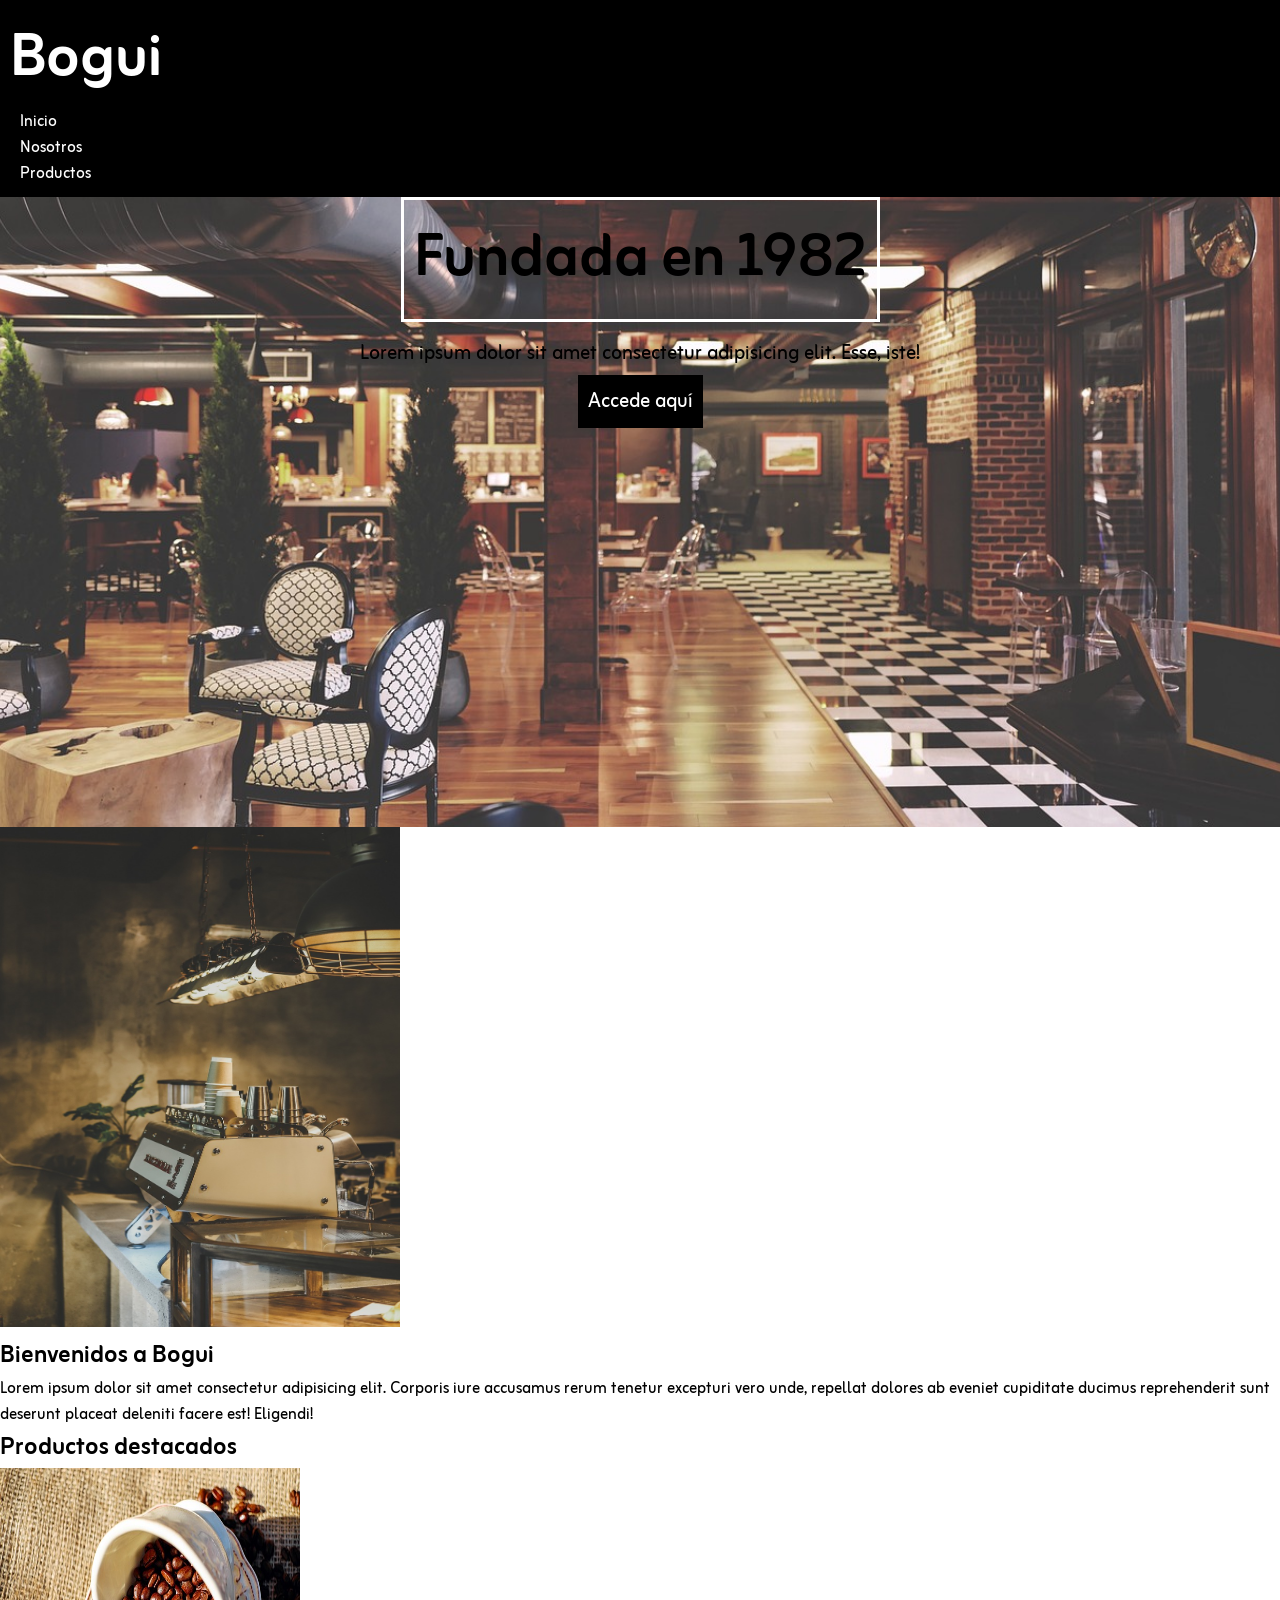
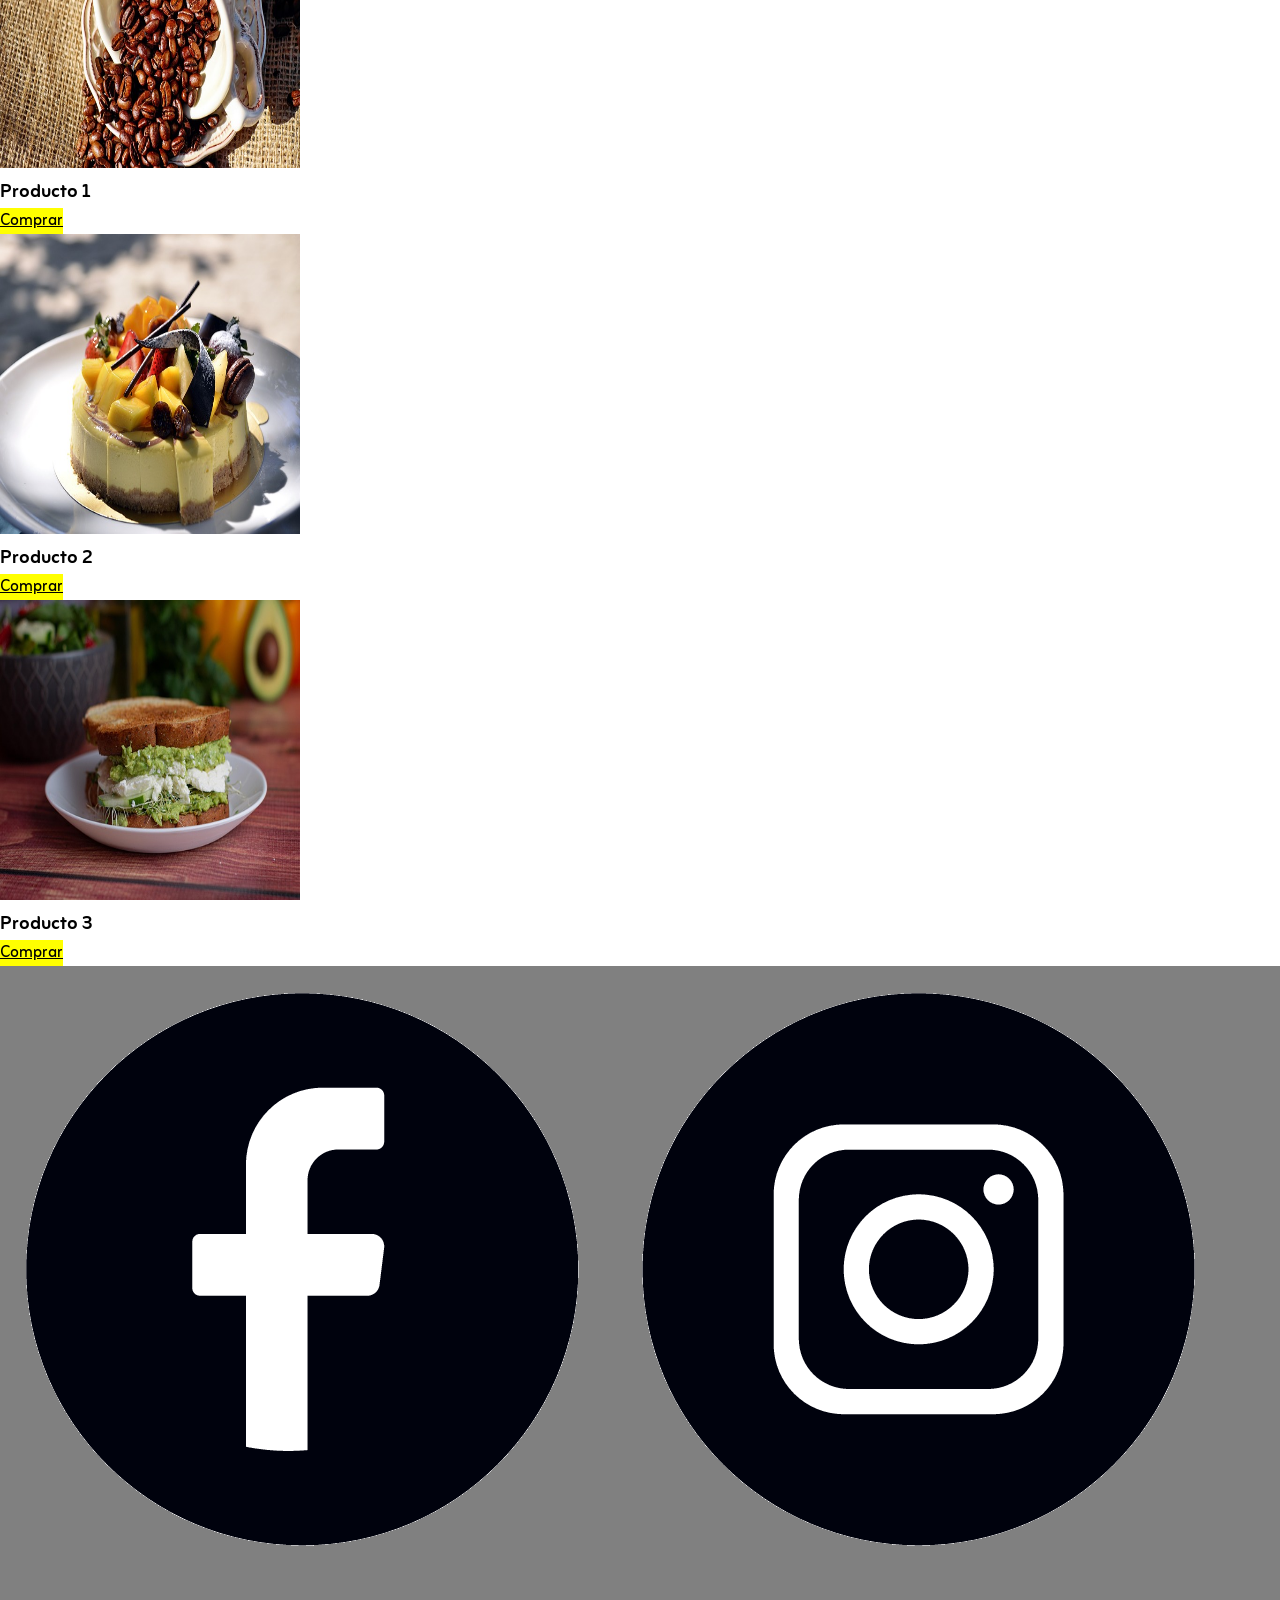
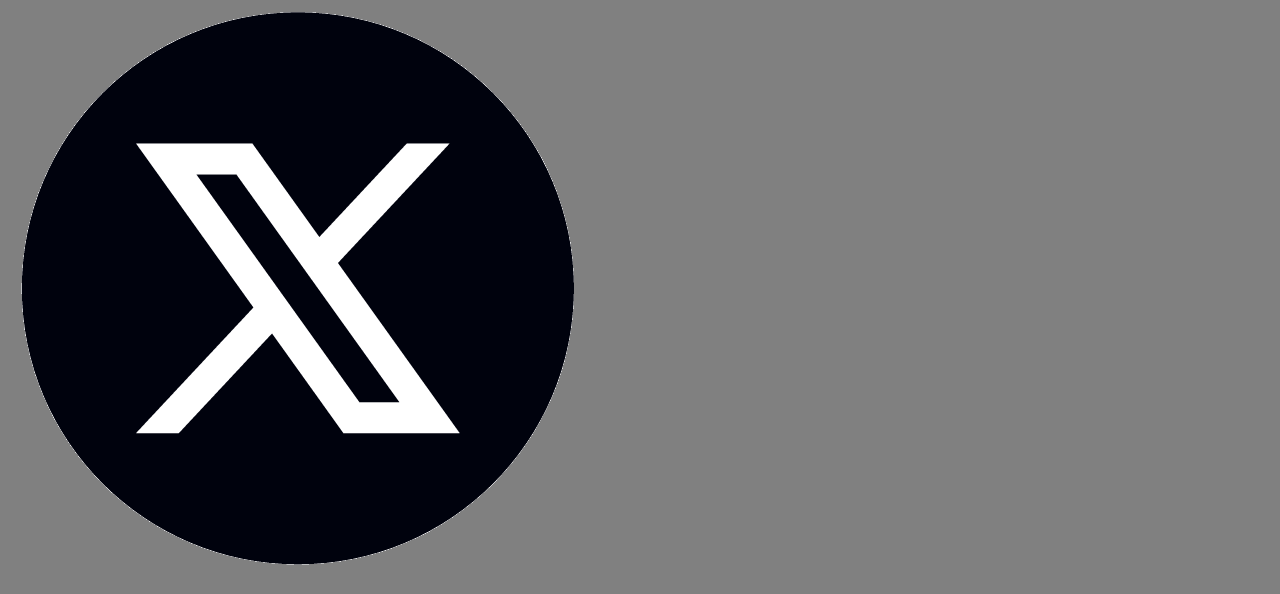
==== index.html @ 540a4c0b "prueba 1" ====
<!DOCTYPE html>
<html lang="es">
<head>
    <meta charset="UTF-8">
    <meta name="viewport" content="width=, initial-scale=1.0">
    <title>Bogui</title>
    <link rel="stylesheet" href="./css/style.css">
</head>
<body>
    <header> <!--encabezado-->
        <h1>Bogui</h1>
        <nav> <!--barra de navegación-->
            <ul>
                <li><a href="./index.html">Inicio</a></a></li>
                <li><a href="./pages/nosotros.html">Nosotros</a></li>
                <li><a href="./pages/productos.html">Productos</a></a></li>
            </ul>
        </nav>
    </header>
    <main> <!--cuerpo-->
        <section class="hero"> <!--sección banner-->
            <h2>Fundada en 1982</h2>
            <p>Lorem ipsum dolor sit amet consectetur adipisicing elit. Esse, iste!
            </p>
            <a href="https://www.cadena3.com/" target="_blank">Accede aquí</a>
            </a>
        </section>
        <section class="bienvenidos">
            <img src="./img/cafeteria.jpg" alt="Cafetería">
            <h2>Bienvenidos a Bogui</h2>
            <p>Lorem ipsum dolor sit amet consectetur adipisicing elit. Corporis iure accusamus rerum tenetur excepturi vero unde, repellat dolores ab eveniet cupiditate ducimus reprehenderit sunt deserunt placeat deleniti facere est! Eligendi!</p>
        </section>       
        <section class="productos">
            <h2>Productos destacados</h2> <!--sección tarjetas-->
            <div>
                <img src="./img/cafe.jpg" alt="Café">
                <h3>Producto 1</h3>
                <a href="" class="botones">Comprar</a>
            </div>
            <div>
                <img src="./img/torta.jpg" alt="Repostería">
                <h3>Producto 2</h3>
                <a href="" class="botones">Comprar</a>
            </div>
            <div>
                <img src="./img/sandwich.jpg" alt="Desayunos">
                <h3>Producto 3</h3>
                <a href="" class="botones">Comprar</a>
            </div>
        </section>
    </main>
    <footer>
        <a href="https://www.facebook.com/?locale=es_LA" target="_blank"><img src="./img/Facebook.png" alt="Facebook"></a>
        <a href="https://www.instagram.com/" target="_blank"><img src="./img/instagram.png" alt="Instagram"></a>
        <a href="https://www.facebook.com/?locale=es_LA" target="_blank"><img src="./img/tuiter.png" alt="Tuiter"></a>
    </footer>
</body>
</html>
---- css/style.css ----
@import url('https://fonts.googleapis.com/css2?family=Poppins:ital,wght@0,100;0,200;0,300;0,400;0,500;0,600;0,700;0,800;0,900;1,100;1,200;1,300;1,400;1,500;1,600;1,700;1,800;1,900&family=Zain:ital,wght@0,200;0,300;0,400;0,700;0,800;0,900;1,300;1,400&display=swap');

*{                 /*---- saca el estilo del navegador----*/
    margin: 0;
    padding: 0;
}

body{
    font-family: "Zain", sans-serif;
}

/*!----------------------------header-----------------------------------------------------------------*/

header{
    background-color: black;
    padding: 10px; /*separa los elementos del bode*/
}

h1{ /*da formato a los h1*/
    color: white;
    font-size: 60px; 
    font-style: normal;
}

header nav ul{ /*saca las viñetas de la ul*/
    list-style: none;
}

header nav ul li a{ /*saca el decorado al a */
    text-decoration: none;
    color: white;
    margin: 10px; /*separa los elementos de la barra de navegación*/
}


/*?-----------------------main------------------------------------------------------------------------*/
.hero{
    text-align: center;
    height: 70vh; /*le doy tamaño que se acomode al alto del navegador del dispositivo*/
    background-image: url(../img/banner.jpg); /*coloco la imagen de fondo del contenedor*/
    background-size: cover; /*hace que se acomode la imagen al tamaño del contenedor*/
    background-repeat: no-repeat;
    background-position: center;
    background-attachment: fixed; /*desplaza la imagen */
}

.hero h2{
        font-size: 60px;
        border: 3px solid white; /*realiza el bode del h2 del banner*/
        display: inline-block;
        padding: 10px;
}

.hero p{
    font-size: 20px;
    margin: 15px 15px; /*separa el p del botón por encima y por debajo 15px*/
}

.hero a{
    text-decoration: none; /*saca ek subrayado del enlace*/
    color:white;
    background-color: black;
    font-size: 20px;
    padding: 10px; /*airea el link de la caja en 10px*/
}

.botones {
    color: black;
    background-color: yellow;

}

.bienvenidos img{
    width: 400px;
    height: 500px;
}

.productos div img{
    width: 300px;
    height: 300px;
}

/**-----------------------footer----------------------------------------------------------------------*/

footer{
    background-color: grey;
}
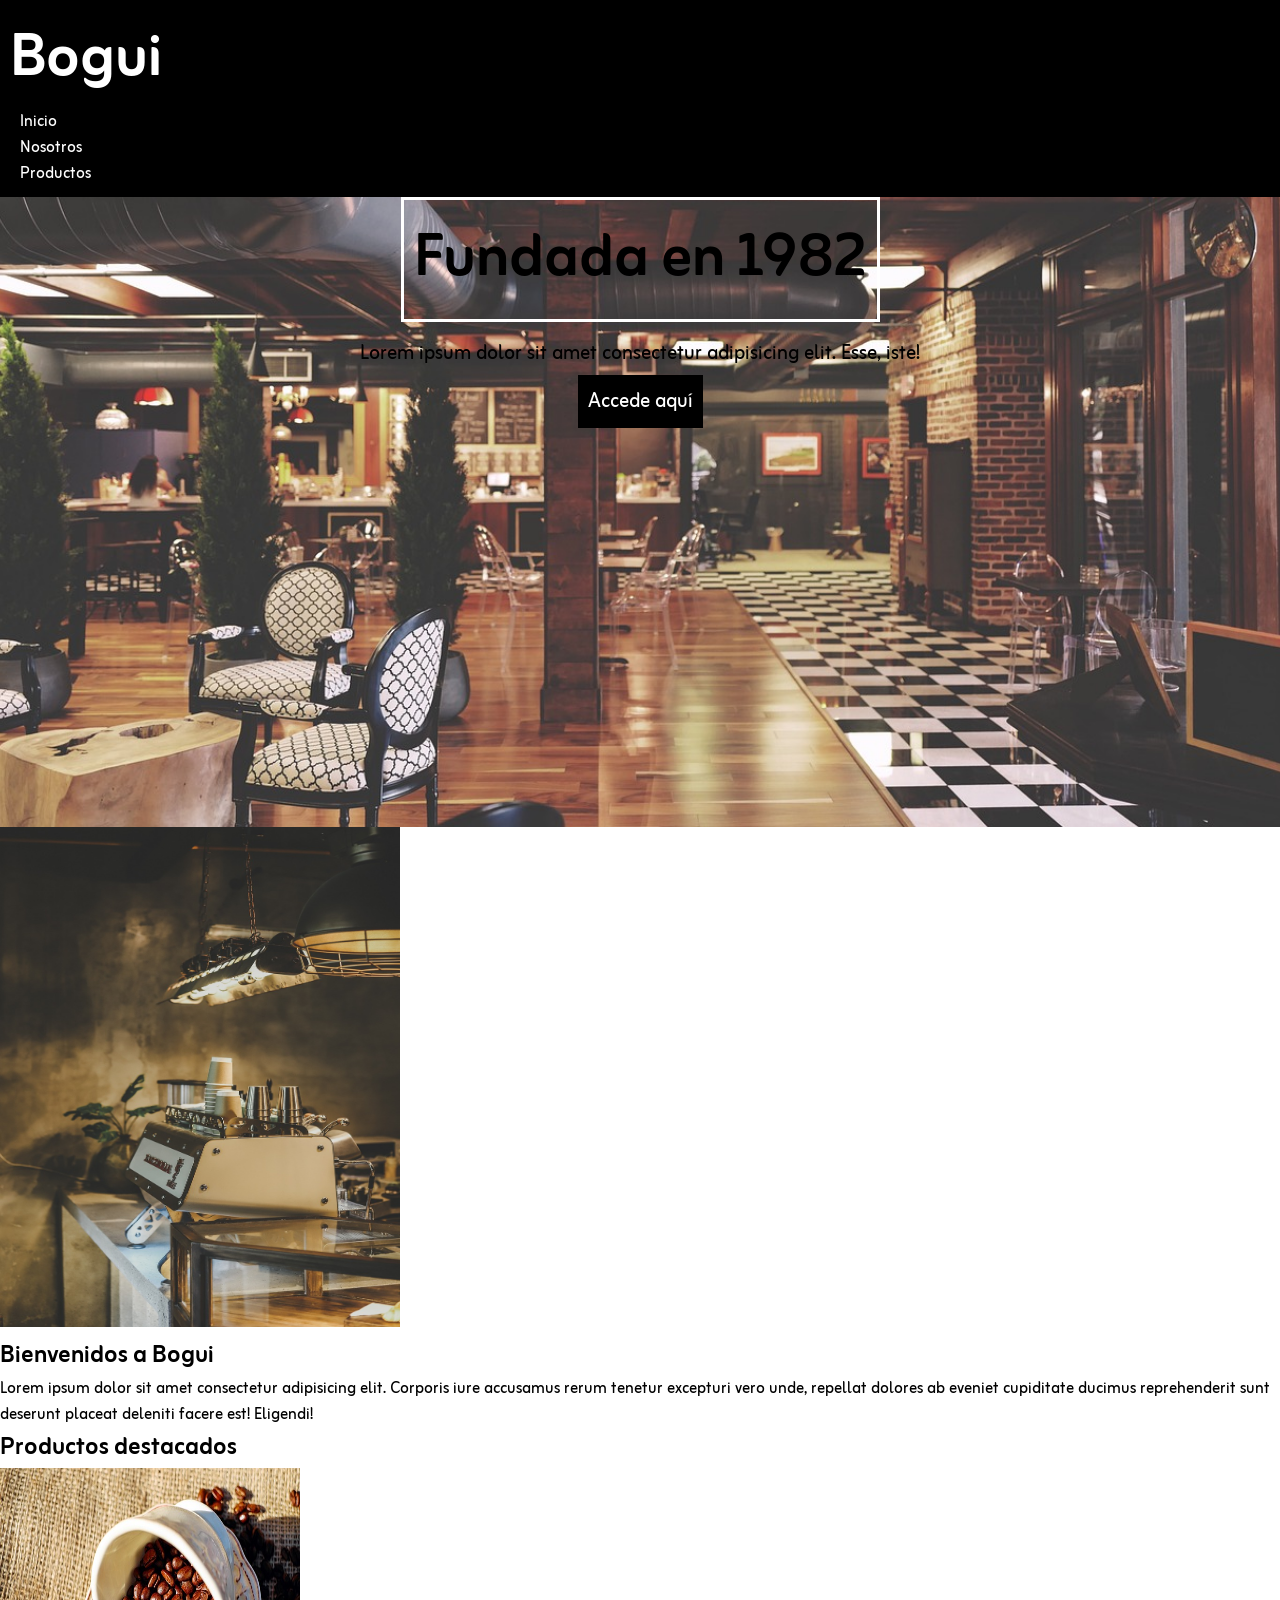
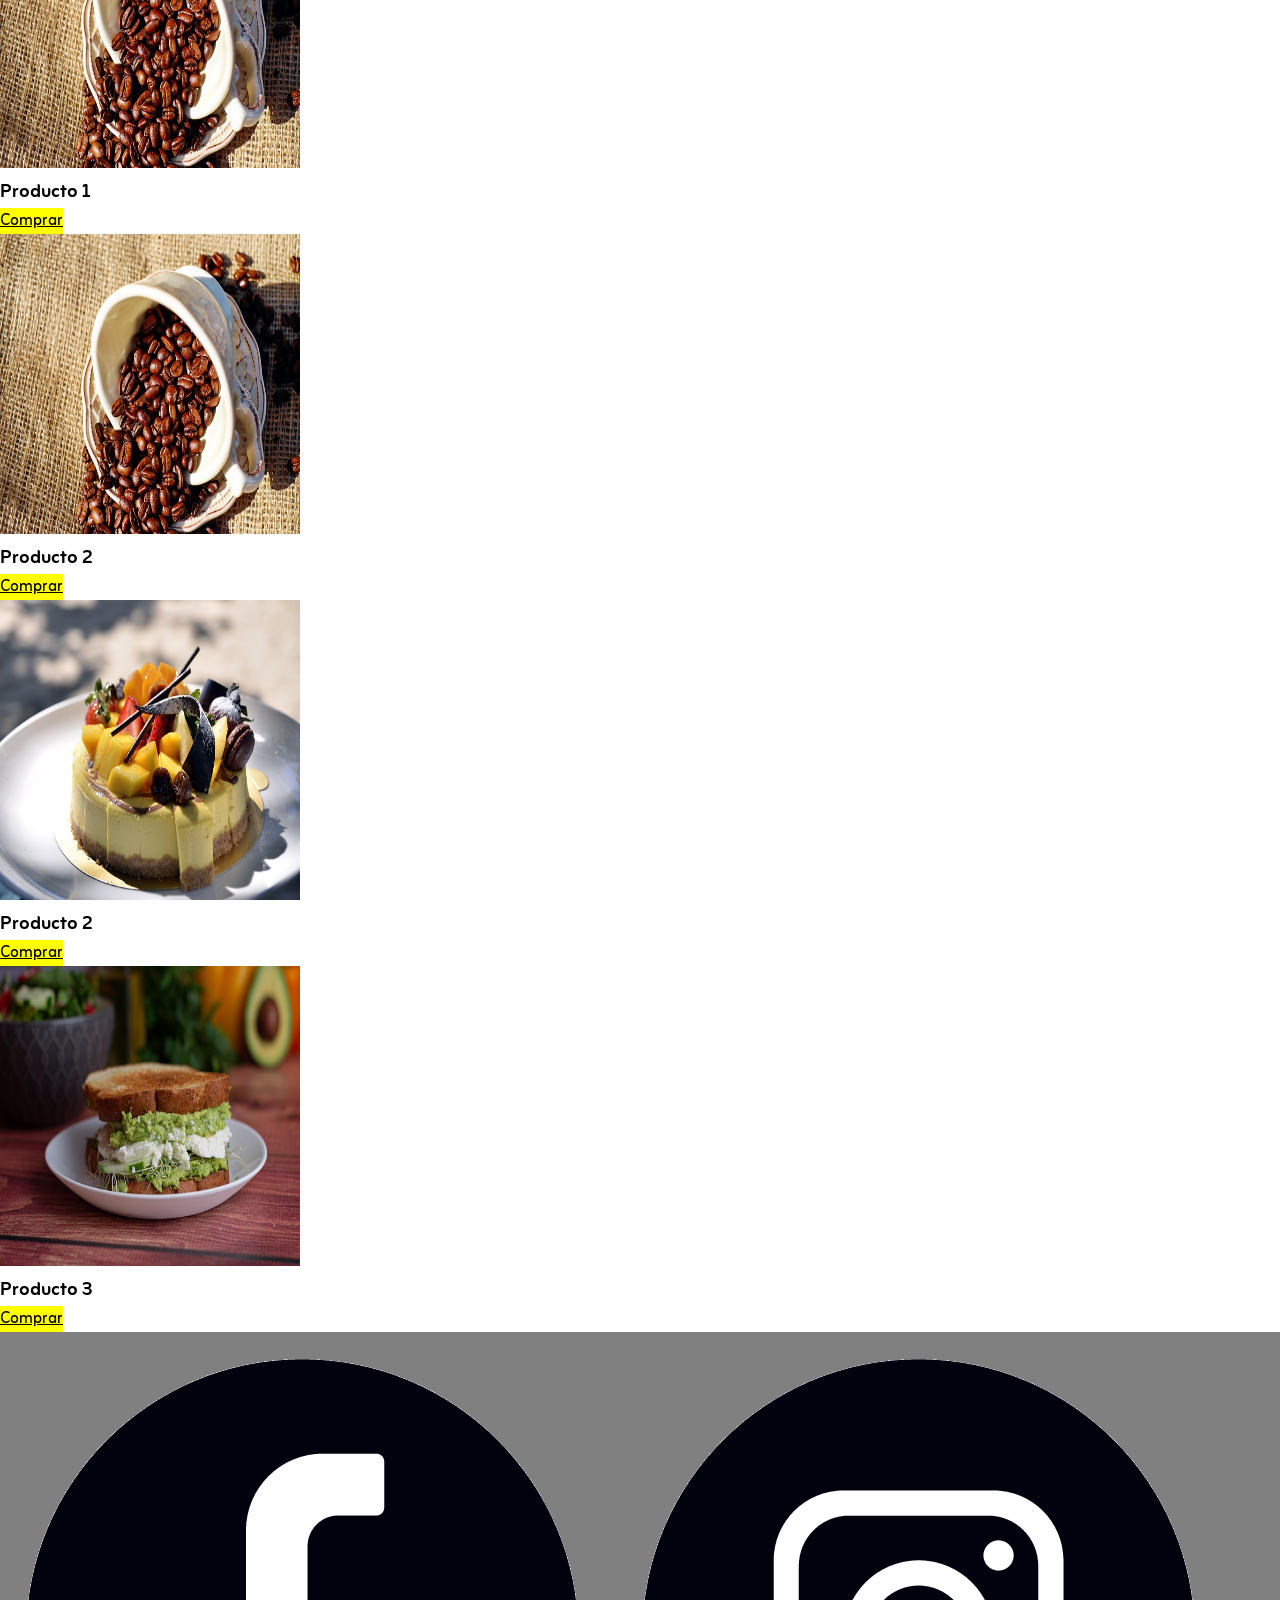
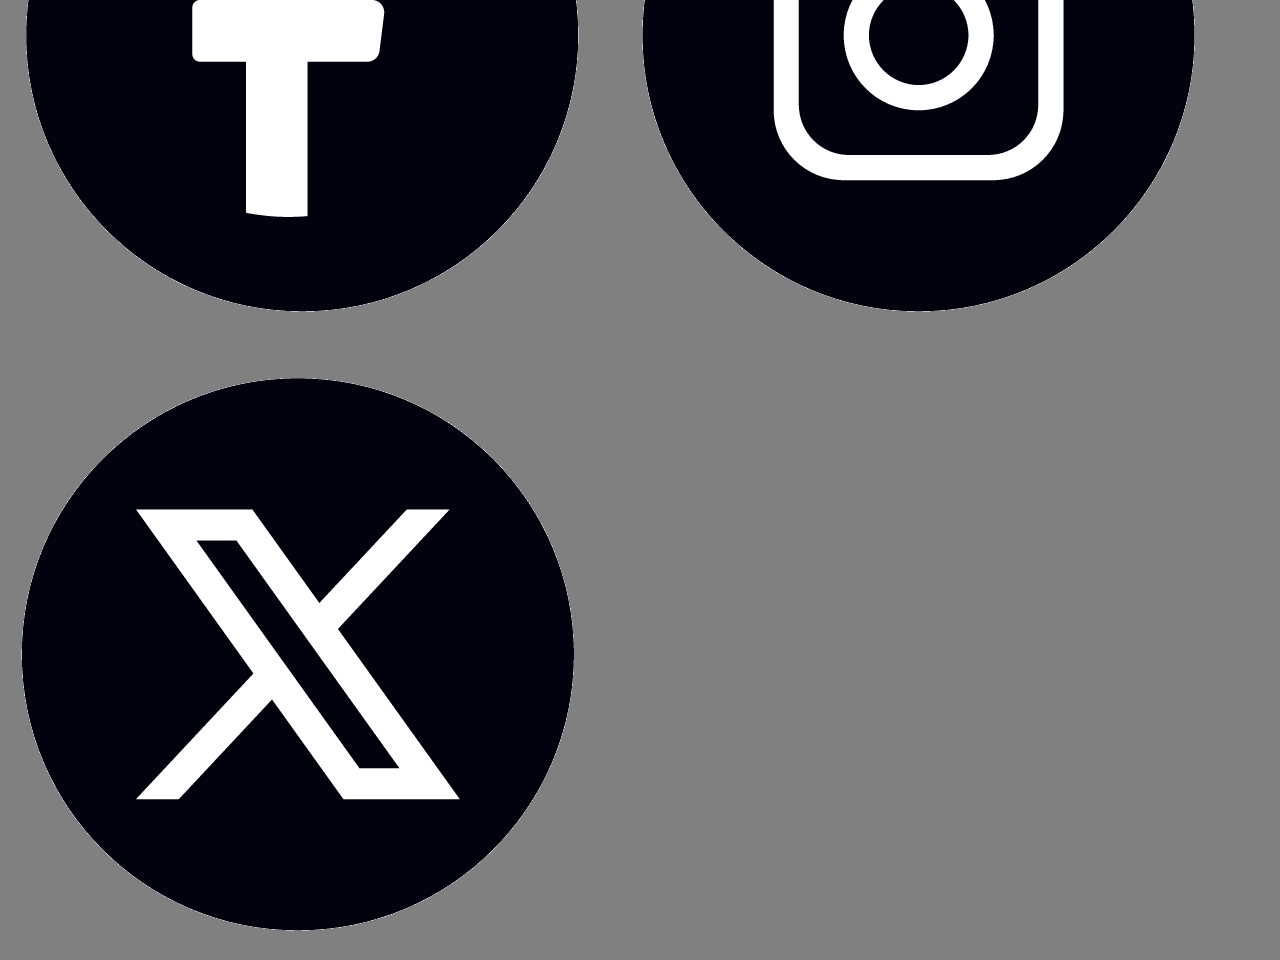
==== commit 11123200: "Update index.html" ====
--- a/index.html
+++ b/index.html
@@ -38,6 +38,11 @@
                 <a href="" class="botones">Comprar</a>
             </div>
             <div>
+                <img src="./img/cafe.jpg" alt="Café con leche">
+                <h3>Producto 2</h3>
+                <a href="" class="botones">Comprar</a>
+            </div>
+            <div>
                 <img src="./img/torta.jpg" alt="Repostería">
                 <h3>Producto 2</h3>
                 <a href="" class="botones">Comprar</a>
@@ -55,4 +60,4 @@
         <a href="https://www.facebook.com/?locale=es_LA" target="_blank"><img src="./img/tuiter.png" alt="Tuiter"></a>
     </footer>
 </body>
-</html>+</html>
